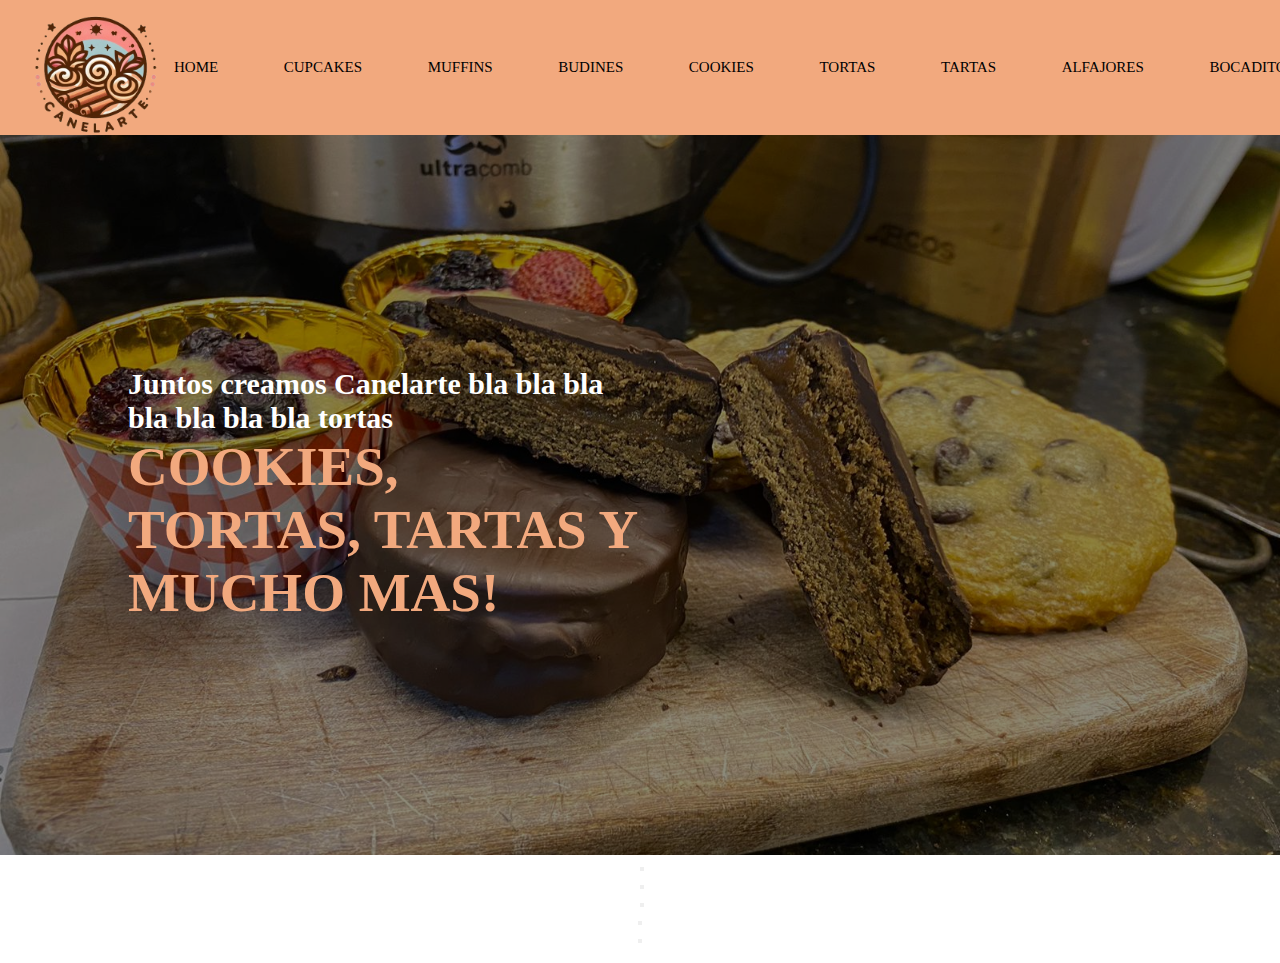
==== index.html @ 26cb34ff "first commit" ====
<!DOCTYPE html>
<html lang="en">
<head>
    <meta charset="UTF-8">
    <meta name="viewport" content="width=device-width, initial-scale=1.0">
    <title>Canelarte</title>
    <link rel="stylesheet" href="index.css">
</head>
<body>


    <nav class="navbar">
        <img src="Images/logo-removebg-preview.png" alt="" class="icon">
        
        <div class="contenedorLista">
            <ul class="lista_navbar">
                <li class="categoria_lista">HOME</li>
                <li class="categoria_lista">CUPCAKES</li>
                <li class="categoria_lista">MUFFINS</li>
                <li class="categoria_lista">BUDINES</li>
                <li class="categoria_lista">COOKIES</li>
                <li class="categoria_lista">TORTAS</li>
                <li class="categoria_lista">TARTAS</li>
                <li class="categoria_lista">ALFAJORES</li>
                <li class="categoria_lista">BOCADITOS</li>
            </ul>
        </div>
    </nav>

    <section class="heroimage">
        <div class="blackFilter">
            <h4 class="heroText">Juntos creamos Canelarte bla bla bla bla bla bla bla tortas </h4>
            <h1 class="heroTitle">COOKIES, TORTAS, TARTAS Y MUCHO MAS!</h1>
        </div>
    </section>

    <section class="description">
        <h1 class="descriptionTitle"></h1>
        <h4 class="descriptionText"></h4>
    </section>

    <section class="galery">
        <div class="contenedorGalery">
            <img src="" alt="" class="galeryImagen">
            <button class="galeryButton"></button>
        </div>
        <div class="contenedorGalery">
            <img src="" alt="" class="galeryImagen">
            <button class="galeryButton"></button>
        </div>
        <div class="contenedorGalery">
            <img src="" alt="" class="galeryImagen">
            <button class="galeryButton"></button>
        </div>
    </section>

    <section class="specialBoxSection">
        <h1 class="specialBoxSectionTittle"></h1>
        <button class="specialBoxButton"></button>
    </section>

    <section class="contact">
        <h1 class="contactTitle"></h1>
        <button class="contactButton"></button>
    </section>


    <!-- Optional -->
    <section class="reviews">
        <img src="" alt="" class="reviewsImagen">
    </section>

    <footer>

    </footer>
</body>
</html>
---- index.css ----
:root{
    --color-primary: #595153;
    --color-secondary: #9FBFBF;
    --color-accent: #592507;
    --color-background: #F2A97E;
    --color-text: #F28585;
}

*{
    box-sizing: border-box;
    padding: 0;
    margin: 0;
}

body{
    display: flex;
    flex-direction: column;
    justify-content: center;
    align-items: center;
}


.navbar{
    width: 100vw;
    height: 15vh;
    background-color: var(--color-background);
    display: flex;
    flex-direction: row;
    align-items: center;
}

.navbar img{
    height: 140%;;
}

.contenedorLista{
    display: flex;
    align-items: center;
    justify-content: center;
    width: 100%;
}

.lista_navbar{
    display: flex;
    flex-direction: row;
    list-style-type: none;
    gap: 10%;
    justify-content: center;
}

.lista_navbar:hover{
    cursor: pointer;
}

.categoria_lista{
    padding: 0.5%;
    font-size: 15px;
}



.heroimage{
   
    background-image: url(Images/comida/hero.jpeg);
    background-size: cover;
    background-repeat: no-repeat;
    background-position: 0;
    width: 100%;
    height: 80vh;
}

.blackFilter{
    height: 100%;
    width: 100%;
    background-color: rgba(0, 0, 0, 45%);
    display: flex;
    justify-content: center;
    align-items: flex-start;
    flex-direction: column;
    padding: 10%;
}

.heroText{
    width: 50%;
    font-size: 30px;
    color: white;
}

.heroTitle{
    font-size: 55px;
    width: 50%;
    text-align: left;
    color: var(--color-background);
}
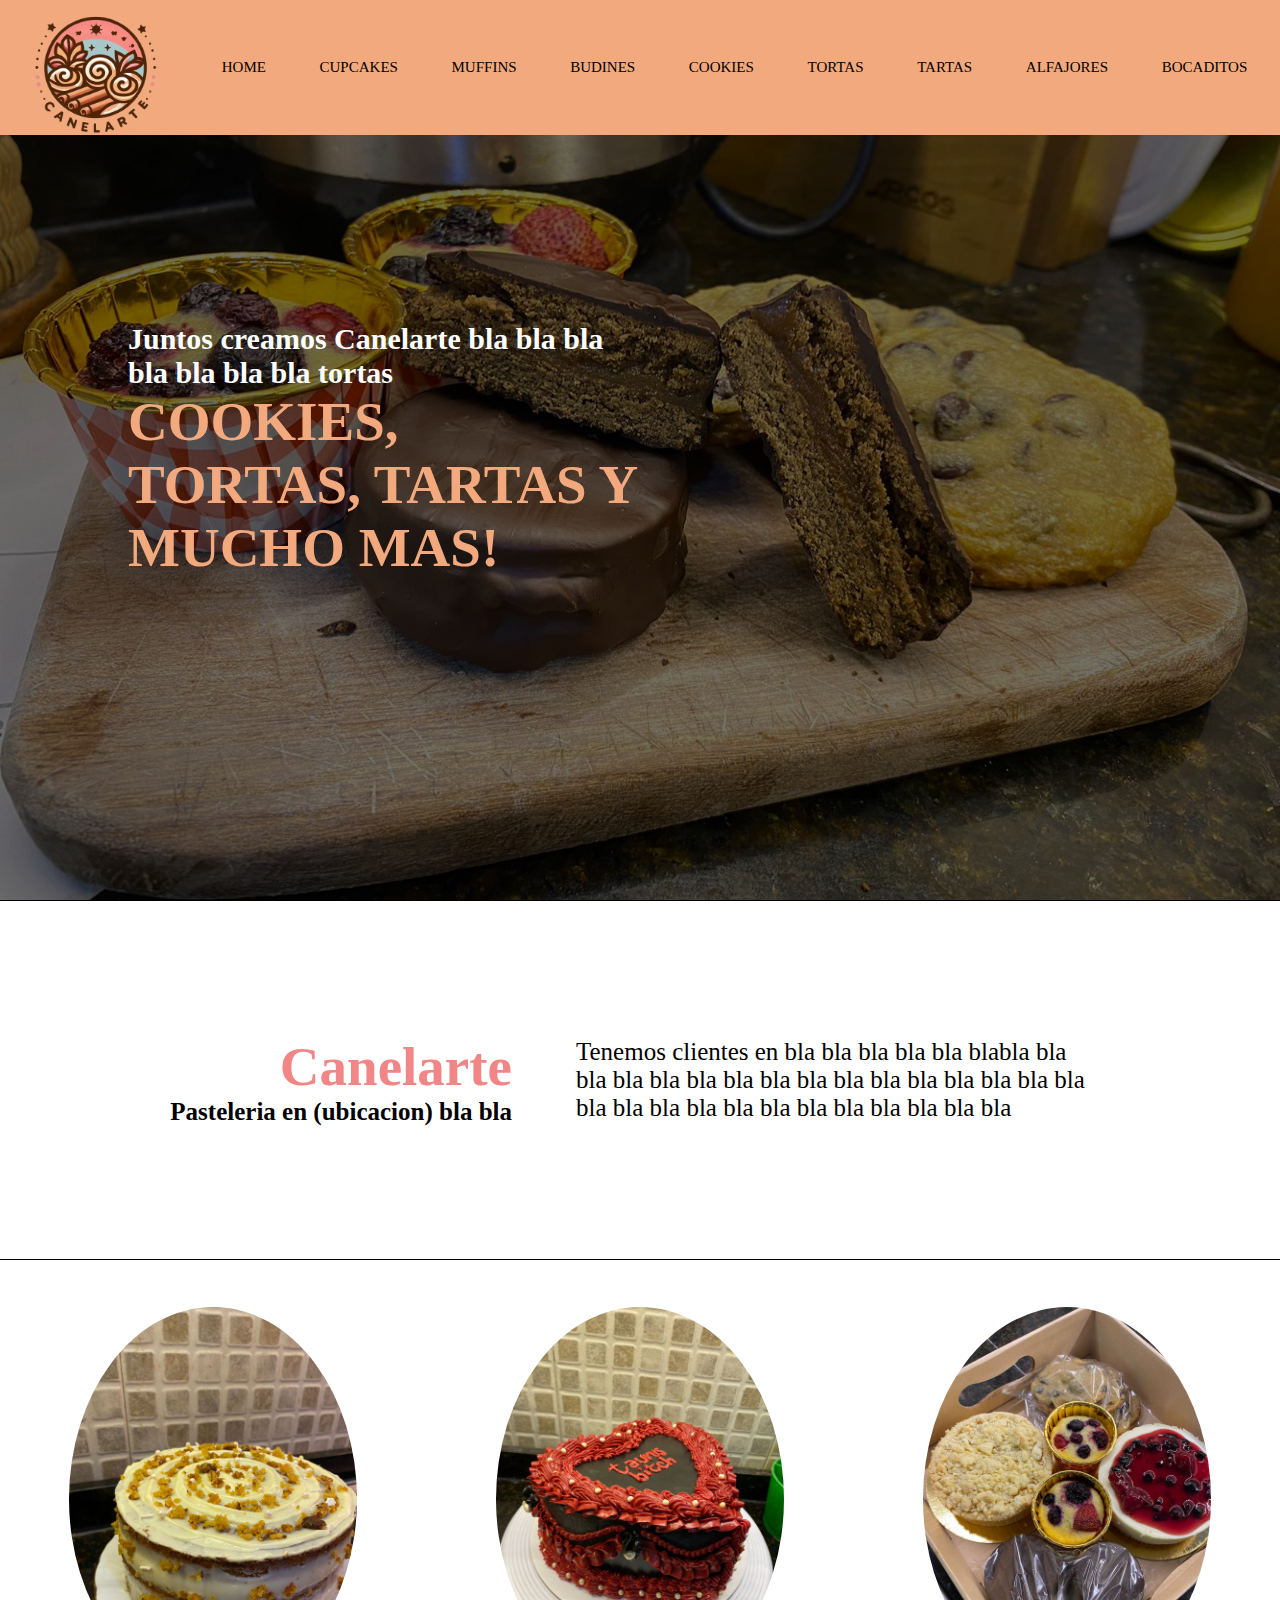
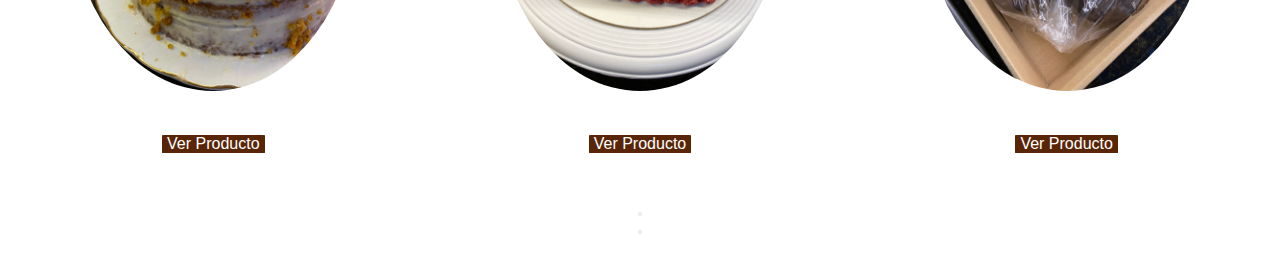
==== commit 3c553f47: "casi terminado" ====
--- a/index.html
+++ b/index.html
@@ -35,22 +35,27 @@
     </section>
 
     <section class="description">
-        <h1 class="descriptionTitle"></h1>
-        <h4 class="descriptionText"></h4>
+        <div class="descriptionContainer">
+            <h1 class="descriptionTitle">Canelarte</h1>
+            <h4 class="descriptionText">Pasteleria en (ubicacion) bla bla</h4>
+        </div>
+        <p class="descriptionParagraph">Tenemos clientes en bla bla bla bla bla blabla
+           bla bla bla bla bla bla bla bla bla bla bla bla bla bla bla bla bla bla bla bla bla bla bla bla bla bla bla 
+        </p>
     </section>
 
     <section class="galery">
         <div class="contenedorGalery">
-            <img src="" alt="" class="galeryImagen">
-            <button class="galeryButton"></button>
+            <img src="Images/comida/WhatsApp Image 2024-06-13 at 10.24.08 PM.jpeg" alt="" class="galeryImagen">
+            <button class="galeryButton">Ver Producto</button>
         </div>
         <div class="contenedorGalery">
-            <img src="" alt="" class="galeryImagen">
-            <button class="galeryButton"></button>
+            <img src="Images/comida/WhatsApp Image 2024-06-13 at 10.24.11 PM (2).jpeg" alt="" class="galeryImagen">
+            <button class="galeryButton">Ver Producto</button>
         </div>
         <div class="contenedorGalery">
-            <img src="" alt="" class="galeryImagen">
-            <button class="galeryButton"></button>
+            <img src="Images/comida/WhatsApp Image 2024-06-13 at 10.24.14 PM (1).jpeg" alt="" class="galeryImagen">
+            <button class="galeryButton">Ver Producto</button>
         </div>
     </section>
 
--- a/index.css
+++ b/index.css
@@ -21,6 +21,8 @@
 
 
 .navbar{
+    top: 0;
+    position: fixed;
     width: 100vw;
     height: 15vh;
     background-color: var(--color-background);
@@ -44,12 +46,13 @@
     display: flex;
     flex-direction: row;
     list-style-type: none;
-    gap: 10%;
+    gap: 8%;
     justify-content: center;
 }
 
-.lista_navbar:hover{
+.categoria_lista:hover{
     cursor: pointer;
+    color: var(--color-text);
 }
 
 .categoria_lista{
@@ -60,19 +63,18 @@
 
 
 .heroimage{
-   
     background-image: url(Images/comida/hero.jpeg);
     background-size: cover;
     background-repeat: no-repeat;
     background-position: 0;
     width: 100%;
-    height: 80vh;
+    height: 100vh;
 }
 
 .blackFilter{
     height: 100%;
     width: 100%;
-    background-color: rgba(0, 0, 0, 45%);
+    background-color: rgba(0, 0, 0, 55%);
     display: flex;
     justify-content: center;
     align-items: flex-start;
@@ -91,4 +93,81 @@
     width: 50%;
     text-align: left;
     color: var(--color-background);
+}
+
+.description{
+    width: 100%;
+    height: 40vh;
+    display: flex;
+    flex-direction: row;
+    align-items: center;
+    border-top: 1px solid black;
+    border-bottom: 1px solid black;
+}
+
+.descriptionContainer{
+    width: 40%;
+    display: flex;
+    align-items: flex-end;
+    justify-content: flex-end;
+    flex-direction: column;
+}
+
+.descriptionTitle{
+    font-size: 55px;
+    color: var(--color-text);
+}
+
+.descriptionText{
+    font-size: 25px;
+}
+
+.descriptionParagraph{
+    width: 50%;
+    display: flex;
+    align-items: center;
+    justify-content: center;
+    font-size: 25px;
+    padding: 5%;
+}
+
+.galery{
+    width: 100%;
+    height: 60vh;
+    display: flex;
+    flex-direction: row;
+    align-items: center;
+    justify-content: space-around;
+}
+
+.contenedorGalery{
+    width: 25%;
+    height: 80%;
+    display: flex;
+    flex-direction: column;
+    align-items: center;
+    gap: 10%;
+    justify-content: center;
+}
+
+.contenedorGalery img{
+    width: 90%;
+    height: 95%;
+    border-radius: 75%;
+}
+
+.galeryButton{
+    width: 8vw;
+    height: 30vh;
+    border-radius: 2%;
+    background-color: var(--color-accent);
+    border: none;
+    color: white;
+    font-size: 16px;
+    text-align: center;
+}
+
+.galeryButton:hover{
+    cursor: pointer;
+    background-color: #7c4f4f;
 }